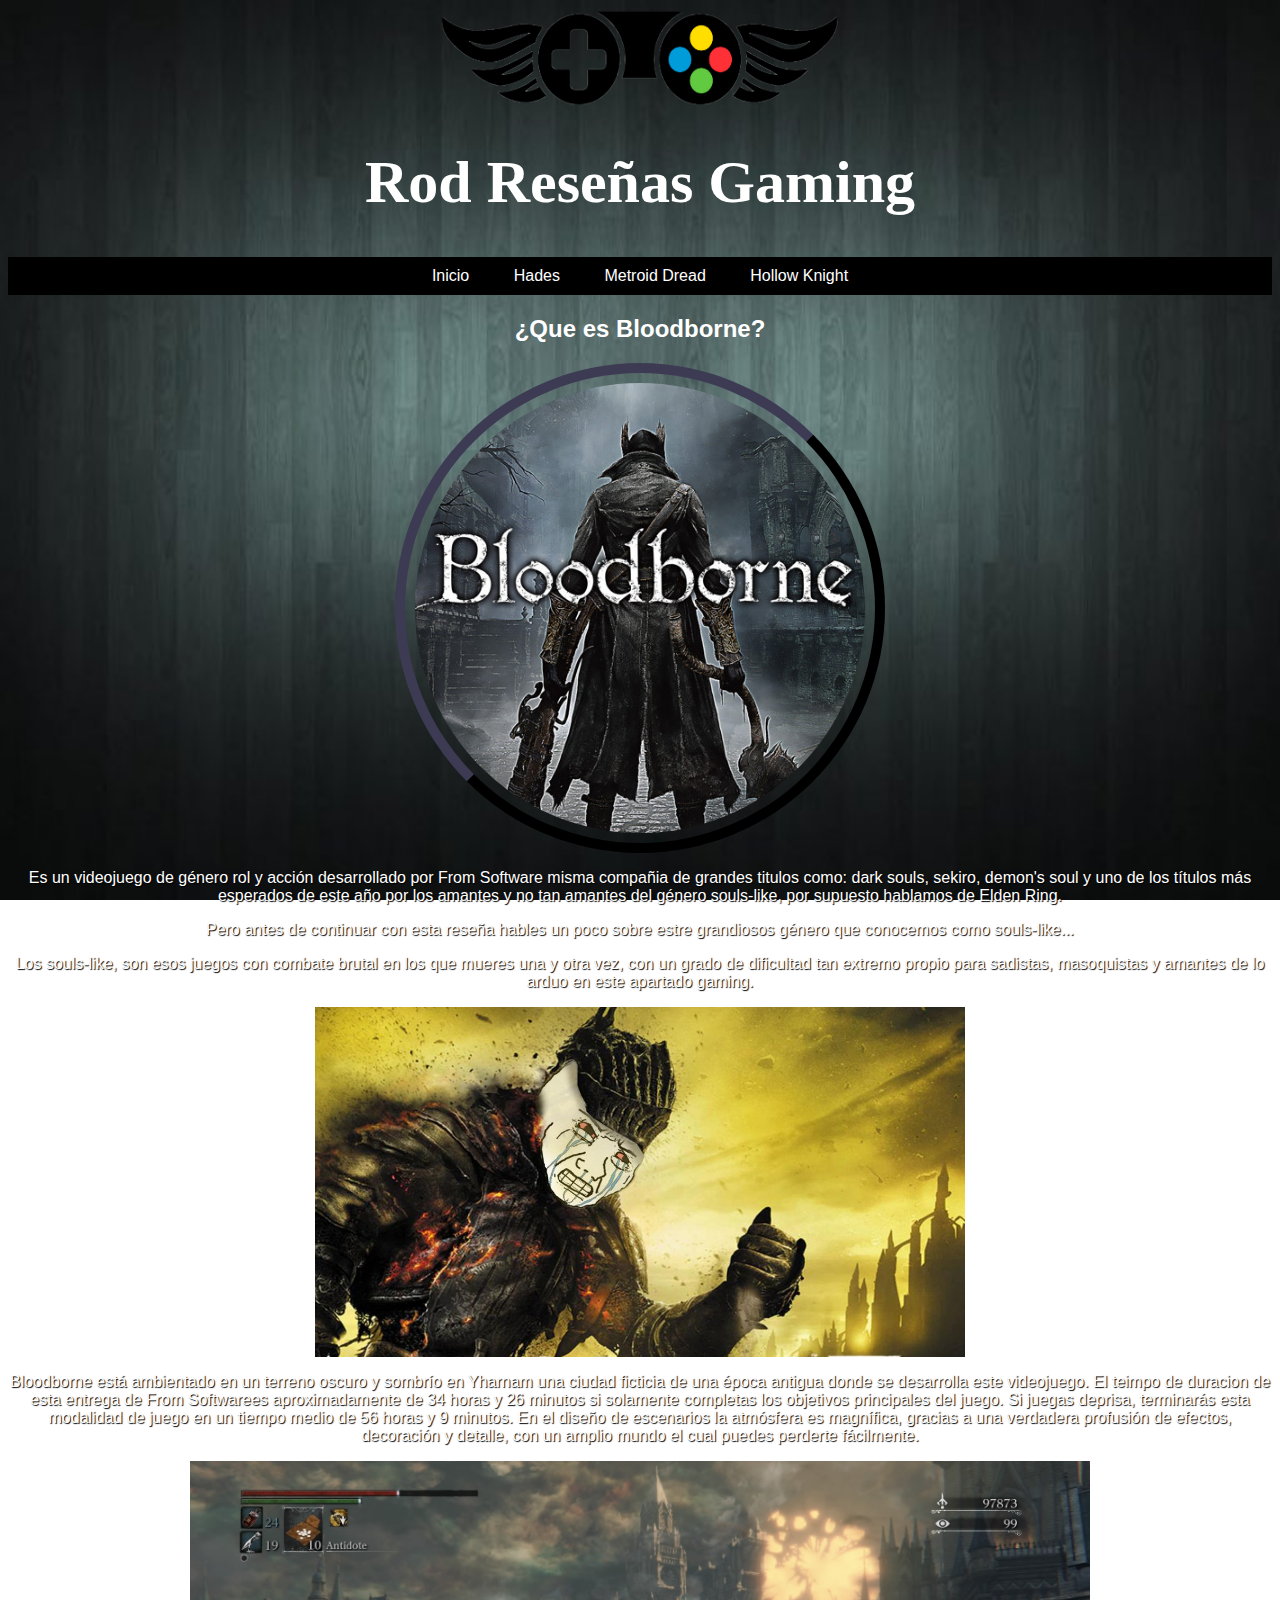
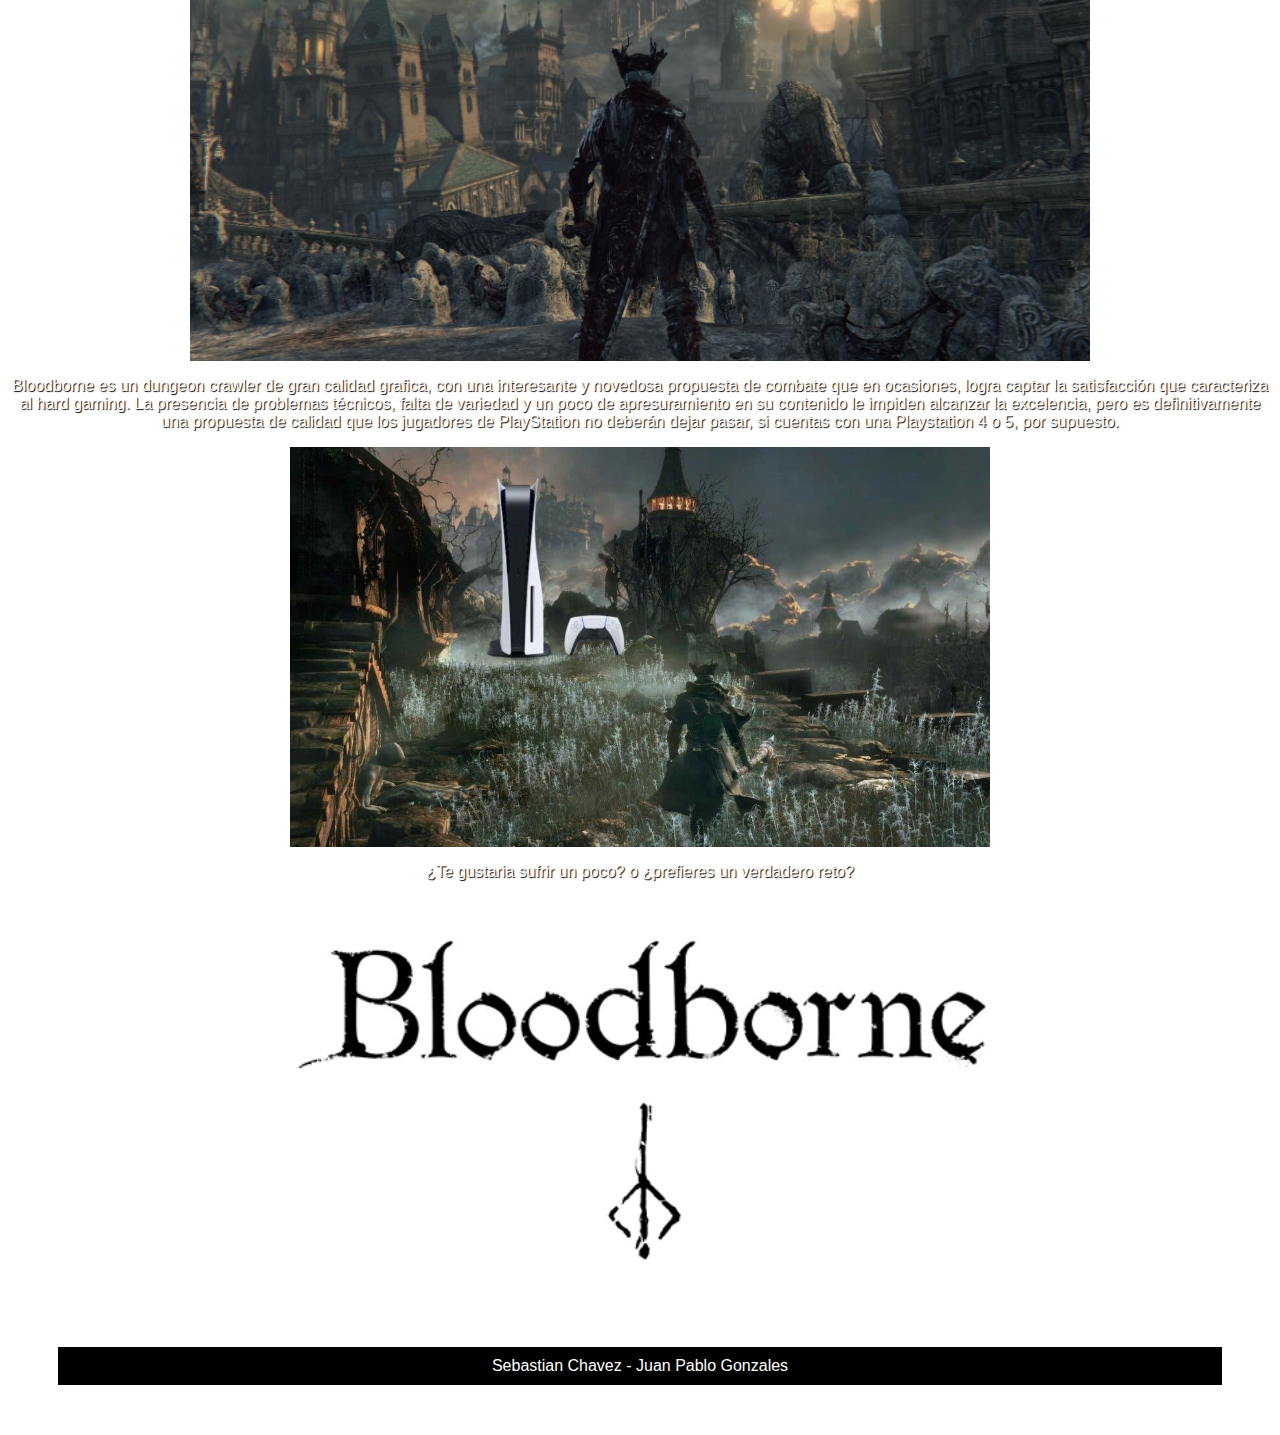
==== Bloodborne.html @ d5f020ac "first commit" ====
<html>
    <head>  
        <title>Gaming Rod</title>
        
        <link rel="icon" href="img/Logo....png">
    
        <img src="img/Logo2.png" width="400" height="100"/>
        
        <link href="css/estilos.css" rel="stylesheet" type="text/css">
    </head>
    <body>
        <h1>
            Rod Reseñas Gaming
        </h1>

        <ul class="menu">
            <li><a href="Inicio.html">Inicio</a></li>
            
            <li><a href="Hades.html">Hades</a></li>
            
            <li><a href="Metroid.html">Metroid Dread</a></li>

            <li><a href="HollowKnight.html">Hollow Knight</a></li>
        </ul>
        
        <h2>
            ¿Que es Bloodborne?
        </h2>

        <img class="perfil" src="img/Bloodborne/inico.jpg" width="450" height="450"/> 
        
        <p>
            Es un videojuego de género rol y acción desarrollado por From Software misma compañia de grandes titulos como: dark souls, sekiro, demon's soul y uno de los títulos más esperados de este año por los amantes y no tan amantes del género souls-like, por supuesto hablamos de Elden Ring.
        </p>
        
        <p>
            Pero antes de continuar con esta reseña hables un poco sobre estre grandiosos género que conocemos como souls-like...
        </p>  
    
        <p>
            Los souls-like, son esos juegos con combate brutal en los que mueres una y otra vez, con un grado de dificultad tan extremo propio para sadistas, masoquistas y amantes de lo arduo en este apartado gaming.
        </p>
        
        <img src="img/Bloodborne/soulslike.jpg" width="650" height="350"/>  
        
        <p>
            Bloodborne está ambientado en un terreno oscuro y sombrío en Yharnam una ciudad ficticia de una época antigua donde se desarrolla este videojuego. El teimpo de duracion de esta entrega de From Softwarees aproximadamente de 34 horas y 26 minutos si solamente completas los objetivos principales del juego. Si juegas deprisa, terminarás esta modalidad de juego en un tiempo medio de 56 horas y 9 minutos. 
            En el diseño de escenarios la atmósfera es magnífica, gracias a una verdadera profusión de efectos, decoración y detalle, con un amplio mundo el cual puedes perderte fácilmente.
        </p>

        <img src="img/Bloodborne/gameplay.jpg" width="900" height="500"/>
        
        <p>
            Bloodborne es un dungeon crawler de gran calidad grafica, con una interesante y novedosa propuesta de combate que en ocasiones, logra captar la satisfacción que caracteriza al hard gaming. La presencia de problemas técnicos, falta de variedad y un poco de apresuramiento en su contenido le impiden alcanzar la excelencia, pero es definitivamente una propuesta de calidad que los jugadores de PlayStation no deberán dejar pasar, si cuentas con una Playstation 4 o 5, por supuesto.
        </p>
        
        <img src="img/Bloodborne/Playstation.jpg" width="700" height="400"/>

        <p>
            ¿Te gustaria sufrir un poco? o ¿prefieres un verdadero reto?
        </p>
        
        <img src="img/Bloodborne/final.png" width="700" height="400"/>

        <p class="autores">
            Sebastian Chavez <a class="No" href="https://www.youtube.com/watch?v=kAMmg73WVIA">-</a> Juan Pablo Gonzales
        </p>
    </body>    

</html>
---- css/estilos.css ----
body{
    background:url(../img/fondo2.jpg);
    background-attachment: fixed;
    background-size: 100% 100%;
    color:#fff;
    font-family: Arial, Helvetica, sans-serif;
    text-align: center;
}
h1{
    text-align: center;
    font-family: Cambria, Cochin, Georgia, Times, 'Times New Roman', serif;
    font-size: 60px;  
}
p{
    text-shadow: 1px 1px 1px #000;
}
a{
    text-decoration:none;
    padding: 10px 20px;
    display: inline-block;
}
.intro {
    border: 5px solid #000;
}
.No {
    display:inline-block;
    margin: 0;
    padding: 0;
    color: #fff;
}
.menu {
    text-decoration:none;
    width: 100%;
    background:#000;
    list-style: none;
    margin: 0;
    padding: 0;
}
.menu li {
    display: inline-block;
}
.menu li a {
    padding: 10px 20px;
    display:inline-block;
    color: #fff;
}
.menu li a:hover {
    background-color: rgb(75, 75, 97);
}
.perfil {
    border-radius: 50%;
    padding: 10px;
    border: 10px outset rgb(61, 59, 83);
}
.autores {
    background:#000;
    padding: 10px 20px;
    margin: 50px;
}


.Bloodborne {
    width: 100%;
    display: flex;
    justify-content: center;
    align-items: center;
    height: 400px;
}
.Bloodborne figure {
    position: relative;
    height: 250px;
    width: 350px;
    overflow: hidden;
    border-radius: 6px;
    box-shadow: 0px 15px 25px rgba(0,0,0,0.50);
}
.Bloodborne figure img {
    width: 100%;
    height: 100%;
    transition: all 500ms ease-out;
}
.Bloodborne figure:hover > a img {
    transform: scale(1.3);
}


.Hades {
    width: 100%;
    display: flex;
    justify-content: center;
    align-items: center;
    height: 200px;
}
.Hades figure {
    position: relative;
    height: 250px;
    width: 350px;
    overflow: hidden;
    border-radius: 6px;
    box-shadow: 0px 15px 25px rgba(0,0,0,0.50);
}
.Hades figure img {
    width: 100%;
    height: 100%;
    transition: all 500ms ease-out;
}
.Hades figure:hover > a img {
    transform: scale(1.3);
}


.Metroid {
    width: 100%;
    display: flex;
    justify-content: center;
    align-items: center;
    height: 400px;
}
.Metroid figure {
    position: relative;
    height: 250px;
    width: 350px;
    overflow: hidden;
    border-radius: 6px;
    box-shadow: 0px 15px 25px rgba(0,0,0,0.50);
}
.Metroid figure img {
    width: 100%;
    height: 100%;
    transition: all 500ms ease-out;
}
.Metroid figure:hover > a img {
    transform: scale(1.3);
}

.Hollow_Knight {
    width: 100%;
    display: flex;
    justify-content: center;
    align-items: center;
    height: 200px;
}
.Hollow_Knight figure {
    position: relative;
    height: 250px;
    width: 350px;
    overflow: hidden;
    border-radius: 6px;
    box-shadow: 0px 15px 25px rgba(0,0,0,0.50);
}
.Hollow_Knight figure img {
    width: 100%;
    height: 100%;
    transition: all 500ms ease-out;
}
.Hollow_Knight figure:hover > a img {
    transform: scale(1.3);
}
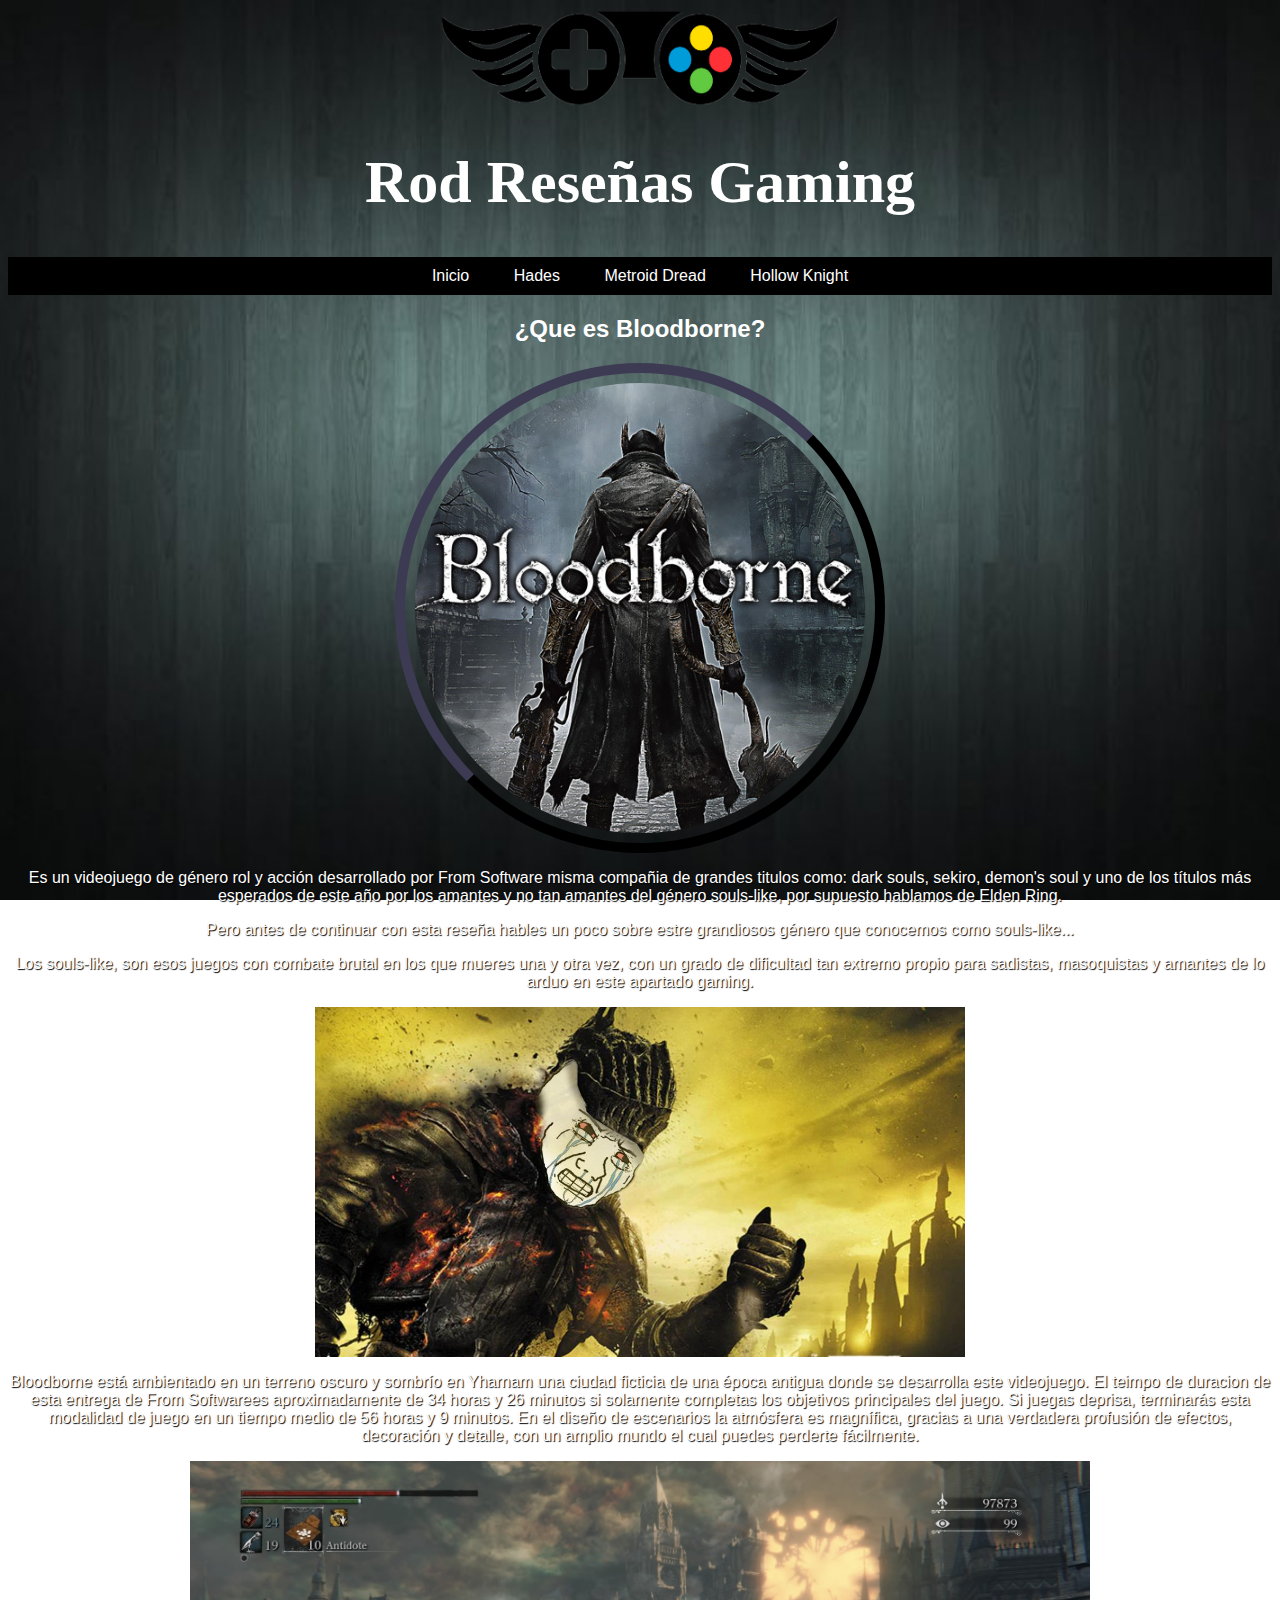
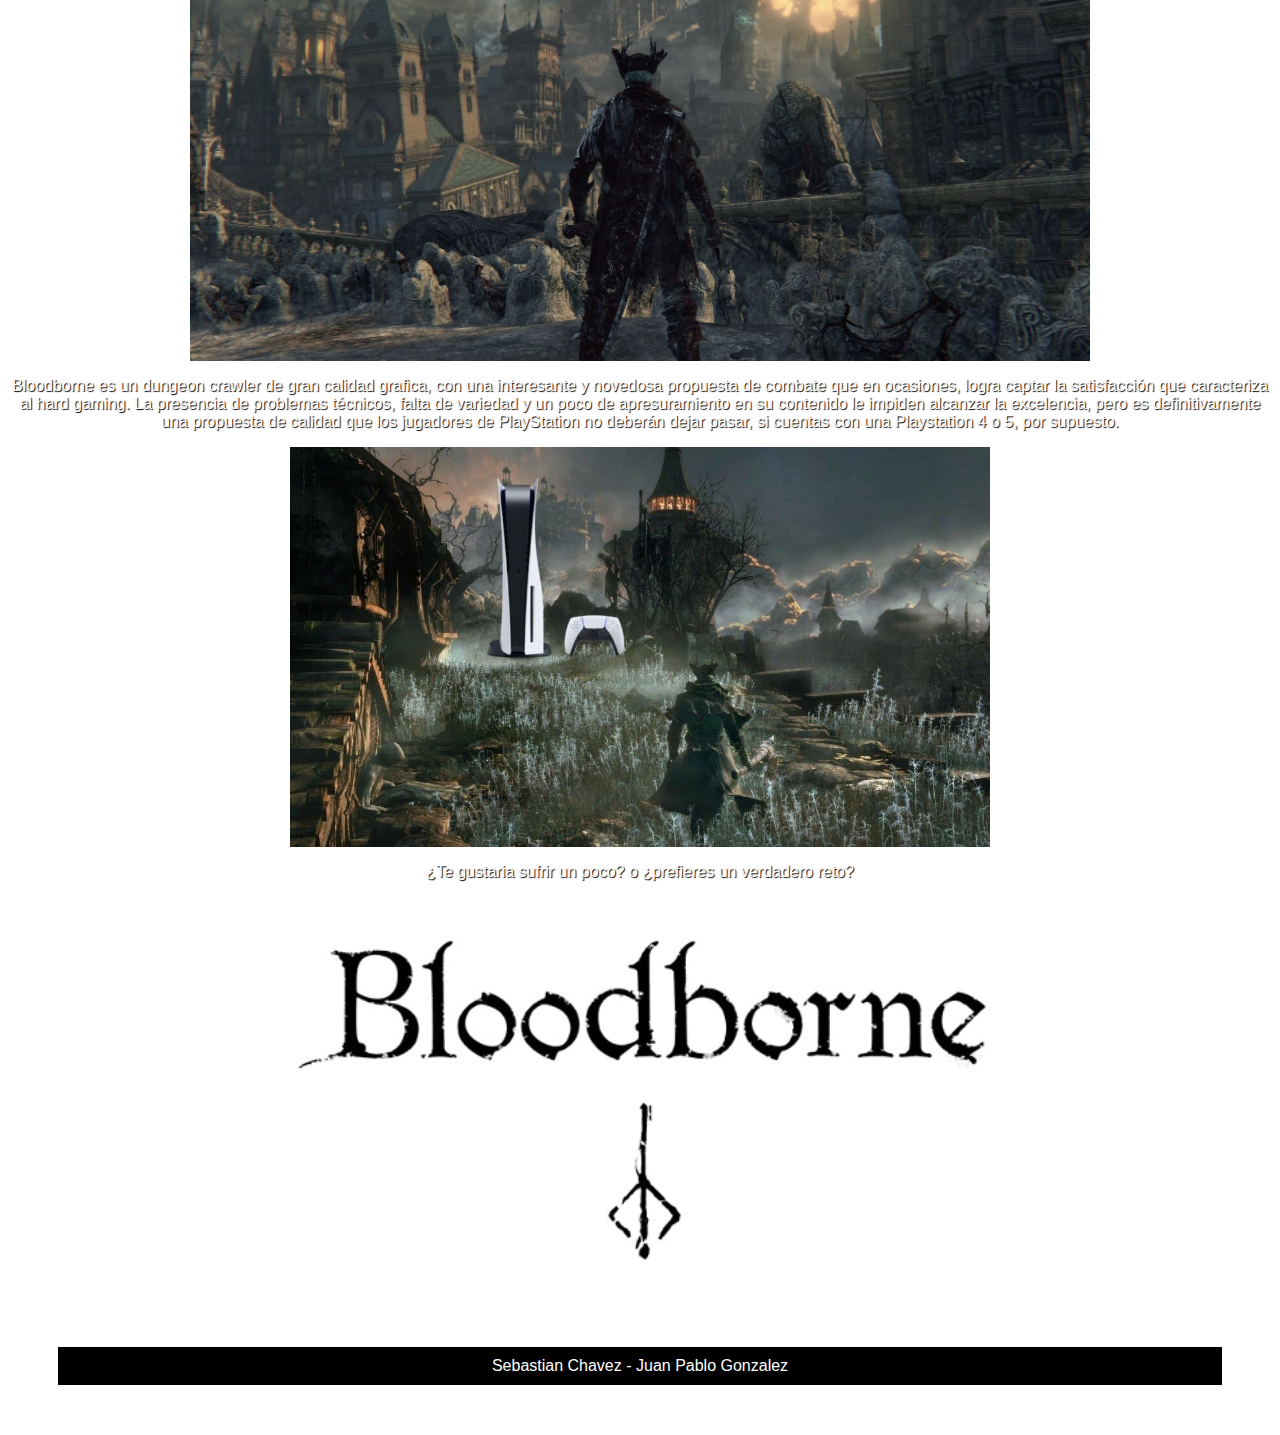
==== commit c311c3df: "Update Bloodborne.html" ====
--- a/Bloodborne.html
+++ b/Bloodborne.html
@@ -14,7 +14,7 @@
         </h1>
 
         <ul class="menu">
-            <li><a href="Inicio.html">Inicio</a></li>
+            <li><a href="index.html">Inicio</a></li>
             
             <li><a href="Hades.html">Hades</a></li>
             
@@ -63,8 +63,8 @@
         <img src="img/Bloodborne/final.png" width="700" height="400"/>
 
         <p class="autores">
-            Sebastian Chavez <a class="No" href="https://www.youtube.com/watch?v=kAMmg73WVIA">-</a> Juan Pablo Gonzales
+            Sebastian Chavez <a class="No" href="https://www.youtube.com/watch?v=kAMmg73WVIA">-</a> Juan Pablo Gonzalez
         </p>
     </body>    
 
-</html>+</html>
